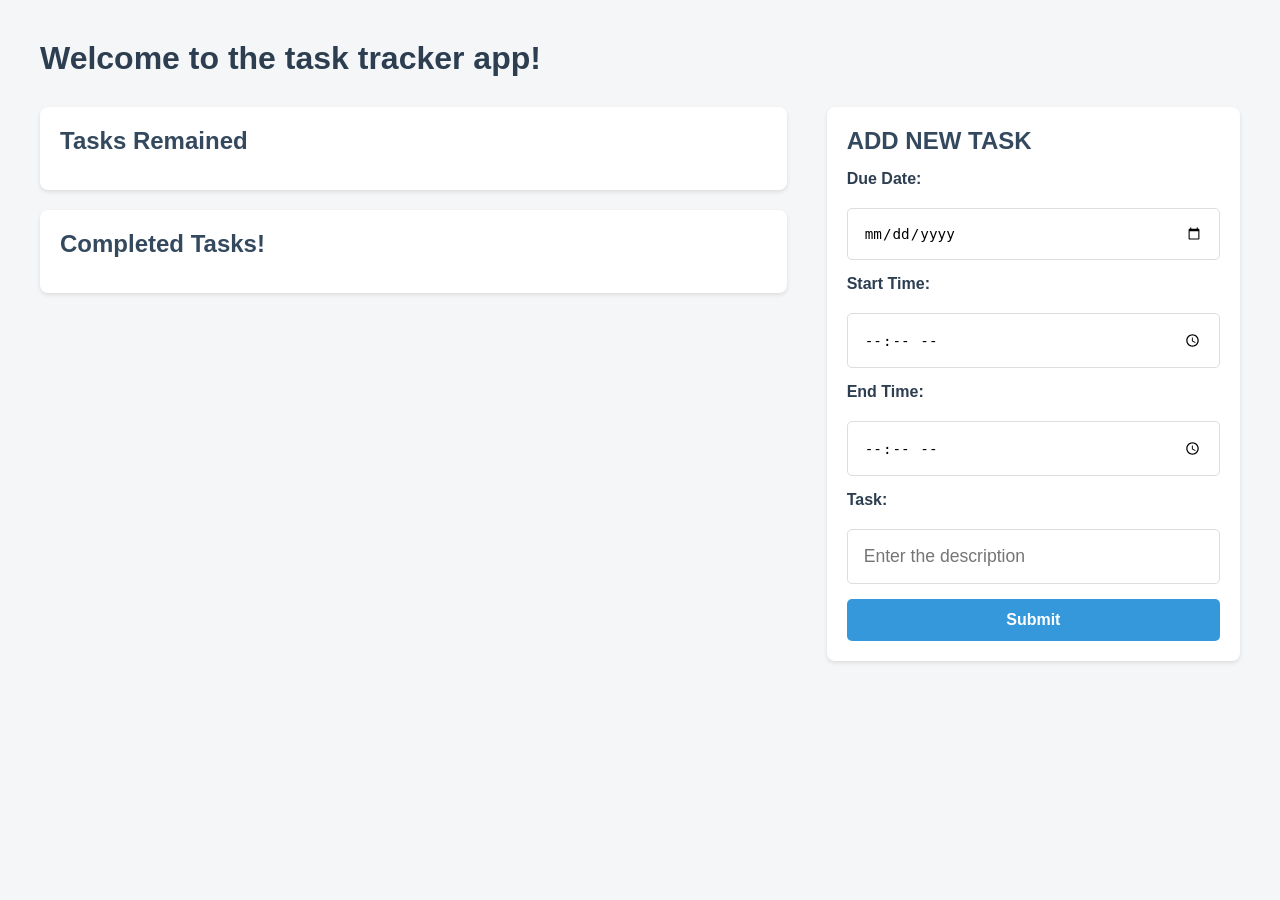
==== TaskTracker/index.html @ 736b5b08 "fix: remove submodule" ====
<!DOCTYPE html>
<html lang="en">
<head>
    <meta charset="UTF-8">
    <meta name="viewport" content="width=device-width, initial-scale=1.0">
    <title>Task Tracker</title>
    <link rel="stylesheet" href="style.css">
</head>
<body>

<header>
    <h1>Welcome to the task tracker app!</h1>
</header>

<main>
    <div class="task-columns">

        <section class="remained-tasks">
            <h2>Tasks Remained</h2>
            <ul id="remaining-list"></ul>
        </section>

        <section class="completed-tasks">
            <h2>Completed Tasks!</h2>
            <ul id="completed-list"></ul>
        </section>

    </div>

    <aside class="new-tasks">
        <h2>ADD NEW TASK</h2>
        <form id="task-form">
            <label for="date">Due Date:</label>
            <input id="date" type="date">

            <label for="start-time">Start Time: </label>
            <input id="start-time" type="time">

            <label for="end-time">End Time: </label>
            <input id="end-time" type="time">

            <label for="add_new_task">Task:</label>
            <input type="text" id="add_new_task" placeholder="Enter the description">

            <input type="submit" value="Submit">
        </form>
    </aside>
</main>

<script src="script.js"></script>
</body>
</html>
---- TaskTracker/style.css ----
/* Removes default browser spacing */
* {
    margin: 0;
    padding: 0;
    box-sizing: border-box;
}

/* Style the page background and font */
body { 
    font-family: Arial, Helvetica, sans-serif;
    background-color: #f4f6f8;
    padding: 40px;
}

/* Header styling */
header {
    margin-bottom: 30px;
}

header h1 {
    color: #2c3e50;
    font-size: 2em;
}

/* Make the main section flexible layout */
main {
    display: flex;
    gap: 40px;
    align-items: flex-start;
}

/* Left side task section takes more space */
.task-columns {
    flex: 2;
}

/* Right side add-task section smaller */
.new-tasks {
    flex: 1;
}

/* White card style */
section, 
.new-tasks {
    background: white;
    padding: 20px;
    border-radius: 8px;
    box-shadow: 0 2px 4px rgba(0,0,0,0.1);
}

/* Add spacing between sections */
section + section {
    margin-top: 20px;
}

/* Section headings */
h2 {
    margin-bottom: 15px;
    color: #34495e;
}

/* Task list styling */
ul {
    list-style: none;
}

li {
    padding: 12px;
    margin-bottom: 8px;
    background: #f8f9fa;
    border-radius: 5px;
    display: flex;
    align-items: center;
    gap: 10px;
}

/* Checkbox styling */
.task-checkbox {
    width: 18px;
    height: 18px;
    cursor: pointer;
}

li span {
    flex: 1;
}

/* Completed tasks styling */
.completed-tasks li {
    background-color: #dff2dd;
    color: #7f8c8d;
    text-decoration: line-through;
}

/* Form styling */
form {
    display: flex;
    flex-direction: column;
    gap: 15px;
}

label {
    font-weight: 600;
    color: #2c3e50;
    margin-bottom: 5px;
}

input[type="date"],
input[type="text"], 
input[type="time"] {
    padding: 16px;
    font-size: 1.1em;
    border: 1.1px solid #ddd;
    border-radius: 5px;
}

input[type="date"]:focus,
input[type="text"]:focus, 
input[type="time"]:focus{
    outline: none;
    border-color: #3498db;
}

input[type="submit"] {
    padding: 12px;
    background: #3498db;
    color: white;
    border: none;
    border-radius: 5px;
    font-size: 1em;
    cursor: pointer;
    font-weight: 600;
}

input[type="submit"]:hover {
    background: #2980b9;
}
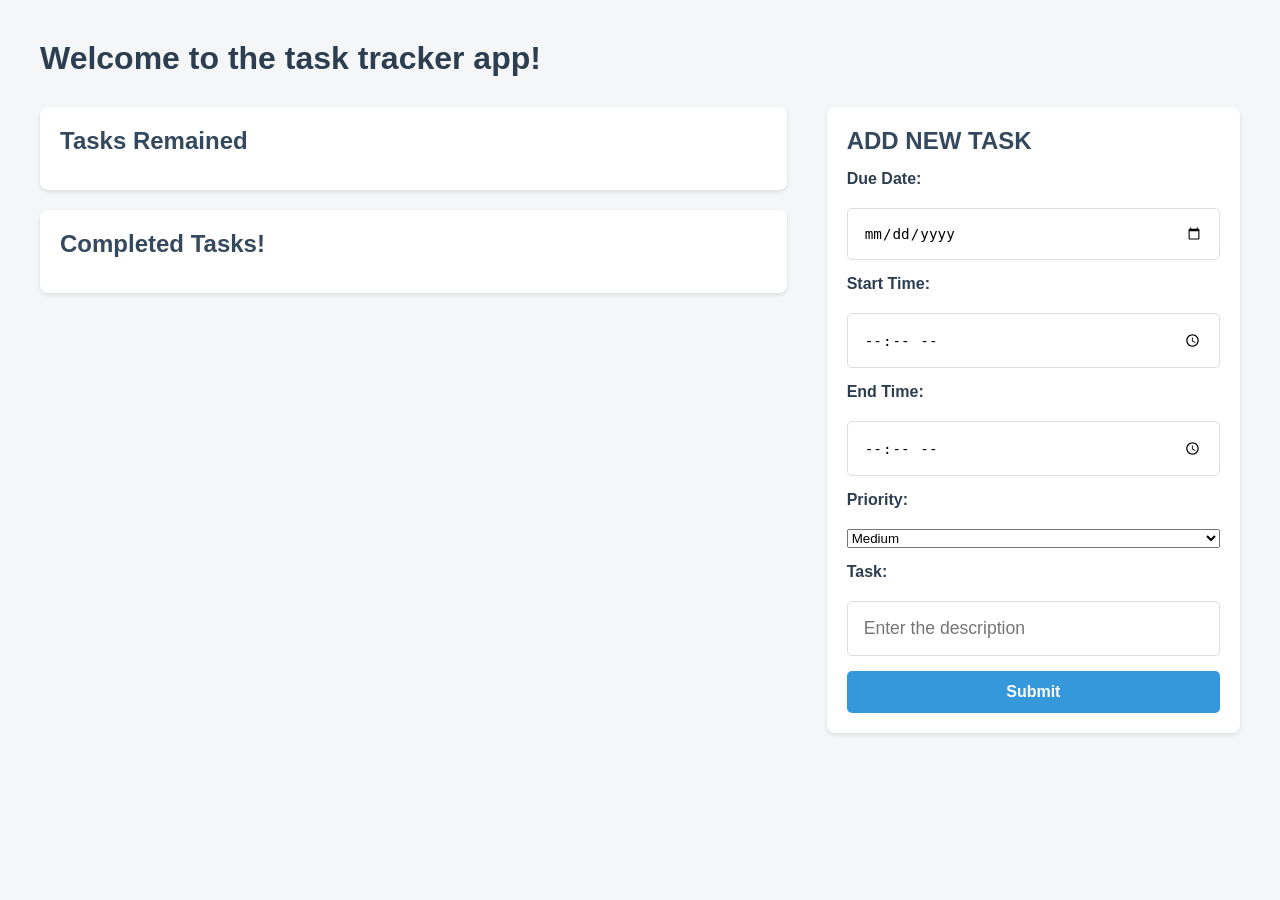
==== commit bee08361: "added priority label" ====
--- a/TaskTracker/index.html
+++ b/TaskTracker/index.html
@@ -39,6 +39,13 @@
             <label for="end-time">End Time: </label>
             <input id="end-time" type="time">
 
+            <label for="priority">Priority:</label>
+            <select id="priority">
+                <option value="low">Low</option>
+                <option value="medium" selected>Medium</option>
+                <option value="high">High</option>
+            </select>
+
             <label for="add_new_task">Task:</label>
             <input type="text" id="add_new_task" placeholder="Enter the description">
 
